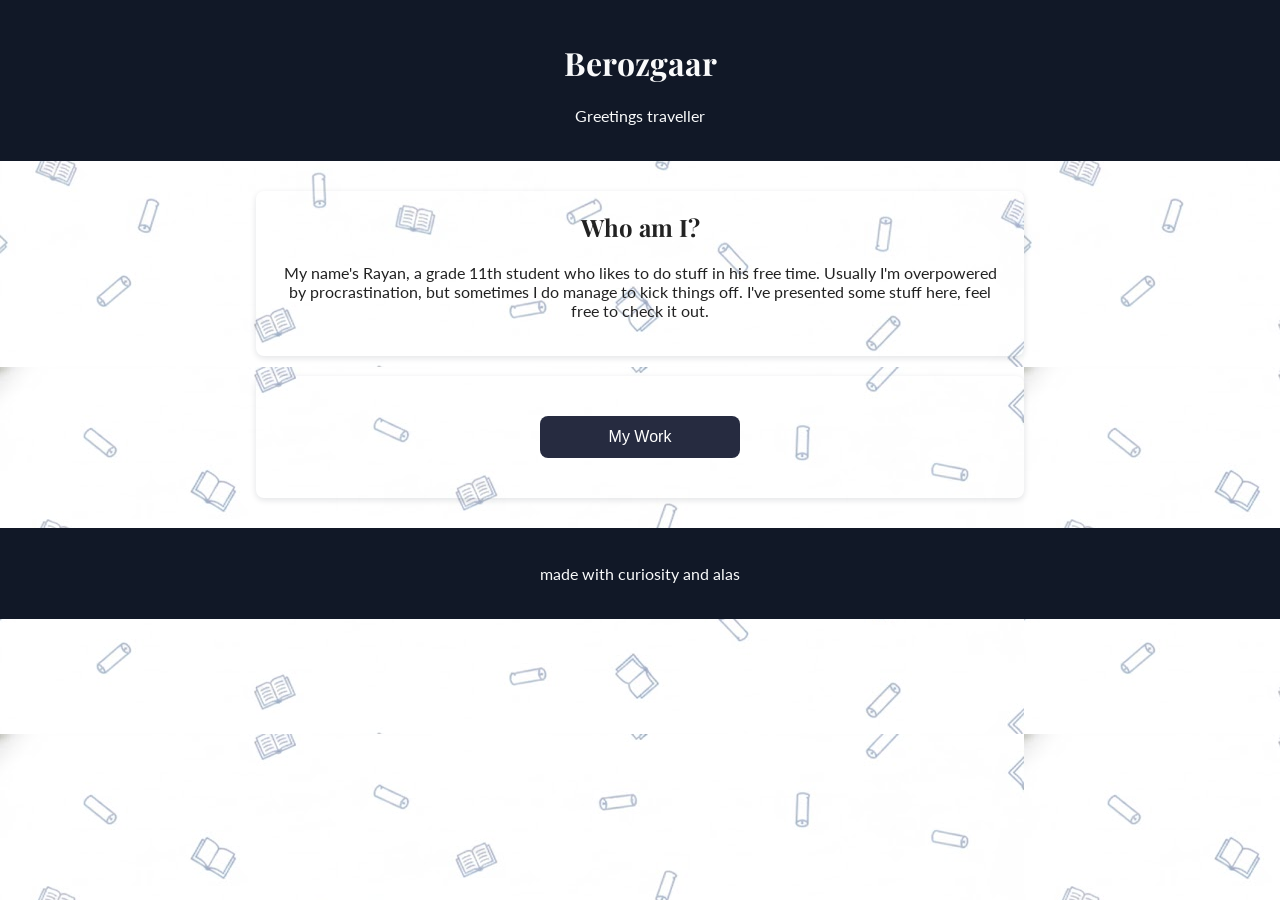
==== index.html @ 203c1cd1 "base files" ====
<!DOCTYPE html>
<html lang="en">
  <head>
    <meta charset="UTF-8" />
    <meta name="viewport" content="width=device-width, initial-scale=1.0" />
    <title>My Website</title>
<link
  href="https://fonts.googleapis.com/css2?family=Playfair+Display:wght@600;700&family=Lato:wght@300;400;700&display=swap"
  rel="stylesheet"
/>

    <!-- CSS -->
    <link rel="stylesheet" href="style.css" />
  </head>

  <body>
    <header>
      <h1>Berozgaar</h1>
      <p>Greetings traveller</p>
    </header>

    <main>
      <section id="about">
        <h2>Who am I?</h2>
        <p>My name's Rayan, a grade 11th student who likes to do stuff in his free time. Usually I'm overpowered by procrastination, but sometimes I do manage to kick things off. I've presented some stuff here, feel free to check it out.</p>
      </section>

      <section id="work">
  <button class="work-button">My Work</button>
</section>

    </main>

    <footer>
      <p>made with curiosity and alas</p>
    </footer>

    <script src="script.js"></script>
  </body>
</html>
---- style.css ----
* {
  box-sizing: border-box;
}

body {
  margin: 0;
  font-family: system-ui, -apple-system, BlinkMacSystemFont, "Segoe UI", sans-serif;
  background-color: #f5f5f5;
  color: #222;
    background-image: url(buksfr.jpg);
}

header,
footer {
  text-align: center;
  padding: 20px;
  background-color: #111827;
  color: #f9fafb;
  
}

main {
  max-width: 800px;
  margin: 30px auto;
  padding: 0 16px;
  text-align: center;
}

section {
  padding: 20px;
  margin-bottom: 20px;
  background-color: transparent;
  border-radius: 8px;
  box-shadow: 0 2px 6px rgba(15, 23, 42, 0.12);
}

section h2 {
  margin-top: 0;
}
.work-button {
  display: block;
  width: 200px;
  margin: 20px auto;
  padding: 12px 24px;
  background-color: #262B40;
  color: white;
  border: none;
  border-radius: 8px;
  font-size: 16px;
  cursor: pointer;
  transition: background-color 0.3s ease;
  align-self: center;
}

.work-button:hover {
  background-color: #393E58;
}
/* FOR THE POEM WALA PAGE */
.poem-grid {
  display: grid;
  grid-template-columns: repeat(auto-fit, minmax(250px, 1fr));
  gap: 20px;
  padding: 20px;
}

.poem-card {
  background-color: transparent;
  border-radius: 8px;
  padding: 20px;
  box-shadow: 0 2px 6px rgba(15, 23, 42, 0.12);
  text-align: left;
}

.poem-card h2 {
  margin-top: 0;
}

.view-poem-btn {
  margin-top: 10px;
  padding: 8px 16px;
  background-color: #262B40;
  color: white;
  border: none;
  border-radius: 4px;
  cursor: pointer;
}

.view-poem-btn:hover {
  background-color: #393E58;
}
.back-home-btn {
  display: block;
  margin: 20px auto;
  padding: 10px 20px;
  background-color: #262B40;
  color: white;
  border: none;
  border-radius: 5px;
  font-size: 16px;
  cursor: pointer;
}

.back-home-btn:hover {
  background-color: #393E58;
}

@media (max-width: 700px) {
  .poem-grid {
    grid-template-columns: 1fr; /* stack on phones */
  }
}
/* body / poems / normal text */
body {
  font-family: 'Lato', system-ui, -apple-system, BlinkMacSystemFont, 'Segoe UI', sans-serif;
}

/* website title, section titles, poem titles */
header h1,
header h2,
section h2,
.poem-card h2 {
  font-family: 'Playfair Display', 'Times New Roman', serif;
  font-weight: 700;
}
.back-work-btn {
  display: inline-block;
  margin: 20px 0;
  padding: 10px 20px;
  background-color: #262B40;
  color: #ffffff;
  border: none;
  border-radius: 6px;
  font-size: 15px;
  cursor: pointer;
  transition: background-color 0.2s ease;
}

.back-work-btn:hover {
  background-color: #393E58;
}
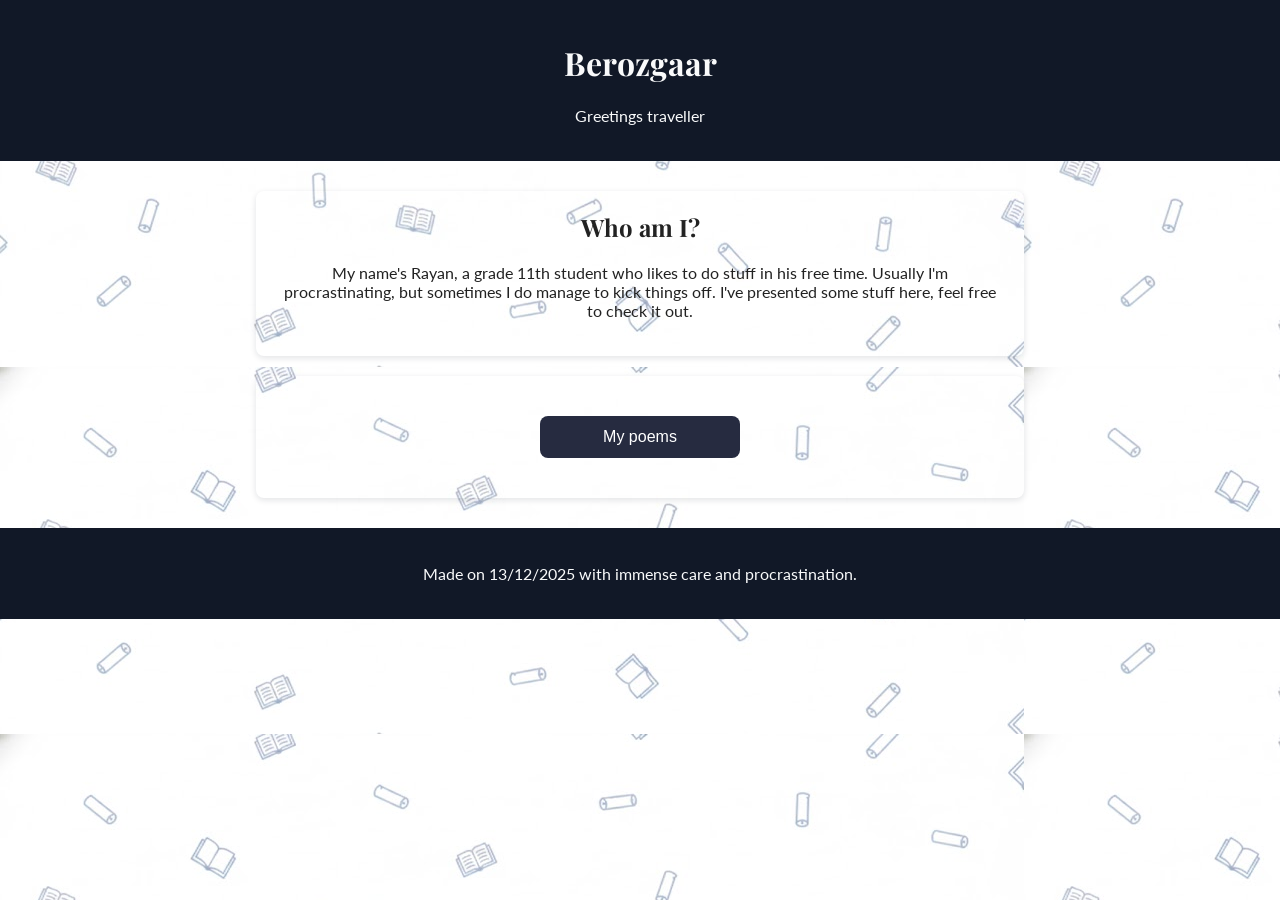
==== commit 410e1c8f: "added 5 more poems, changed most things" ====
--- a/index.html
+++ b/index.html
@@ -22,17 +22,17 @@
     <main>
       <section id="about">
         <h2>Who am I?</h2>
-        <p>My name's Rayan, a grade 11th student who likes to do stuff in his free time. Usually I'm overpowered by procrastination, but sometimes I do manage to kick things off. I've presented some stuff here, feel free to check it out.</p>
+        <p>My name's Rayan, a grade 11th student who likes to do stuff in his free time. Usually I'm procrastinating, but sometimes I do manage to kick things off. I've presented some stuff here, feel free to check it out.</p>
       </section>
 
       <section id="work">
-  <button class="work-button">My Work</button>
+  <button class="work-button">My poems</button>
 </section>
 
     </main>
 
     <footer>
-      <p>made with curiosity and alas</p>
+      <p>Made on 13/12/2025 with immense care and procrastination.</p>
     </footer>
 
     <script src="script.js"></script>
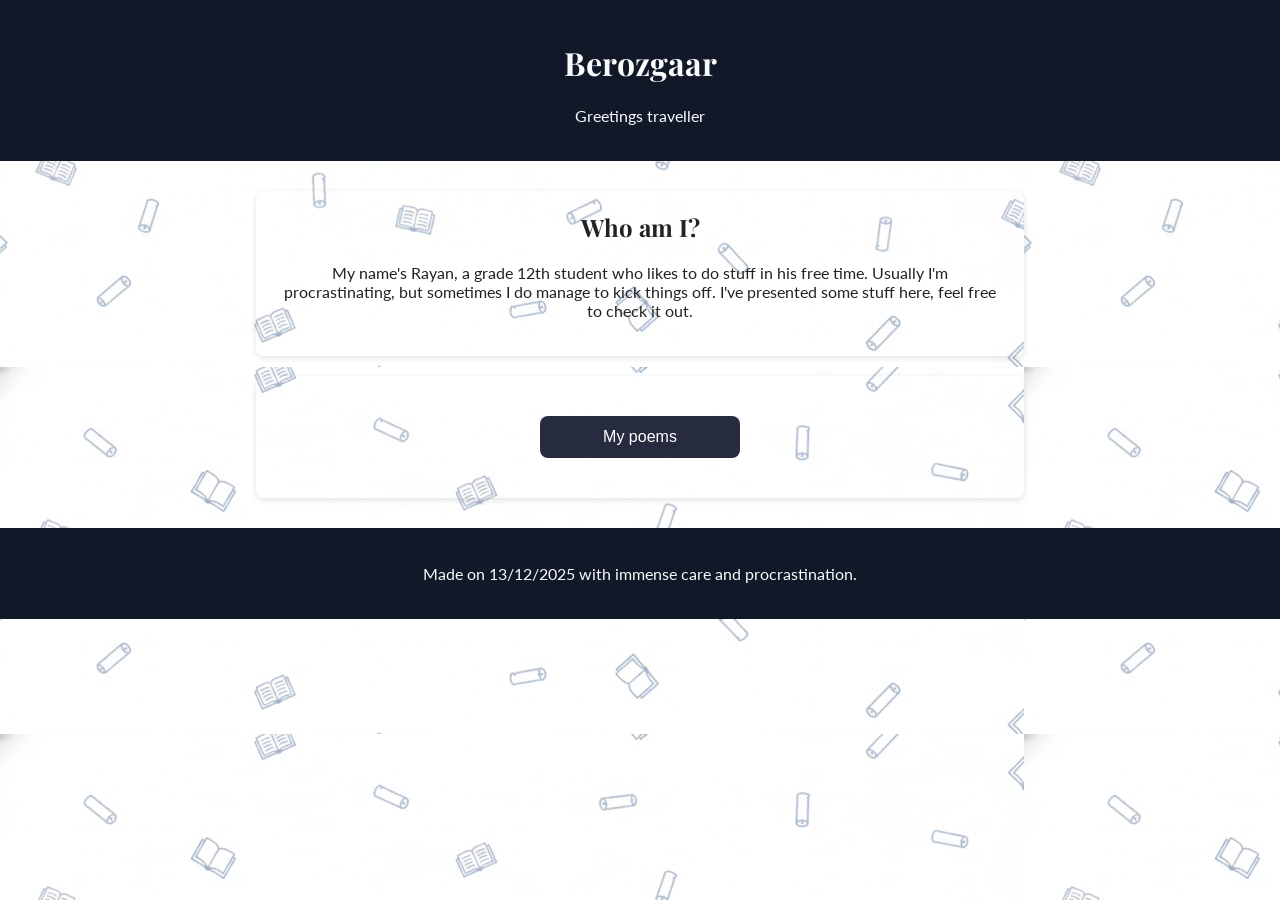
==== commit 7fac1687: "some changed" ====
--- a/index.html
+++ b/index.html
@@ -22,7 +22,7 @@
     <main>
       <section id="about">
         <h2>Who am I?</h2>
-        <p>My name's Rayan, a grade 11th student who likes to do stuff in his free time. Usually I'm procrastinating, but sometimes I do manage to kick things off. I've presented some stuff here, feel free to check it out.</p>
+        <p>My name's Rayan, a grade 12th student who likes to do stuff in his free time. Usually I'm procrastinating, but sometimes I do manage to kick things off. I've presented some stuff here, feel free to check it out.</p>
       </section>
 
       <section id="work">
